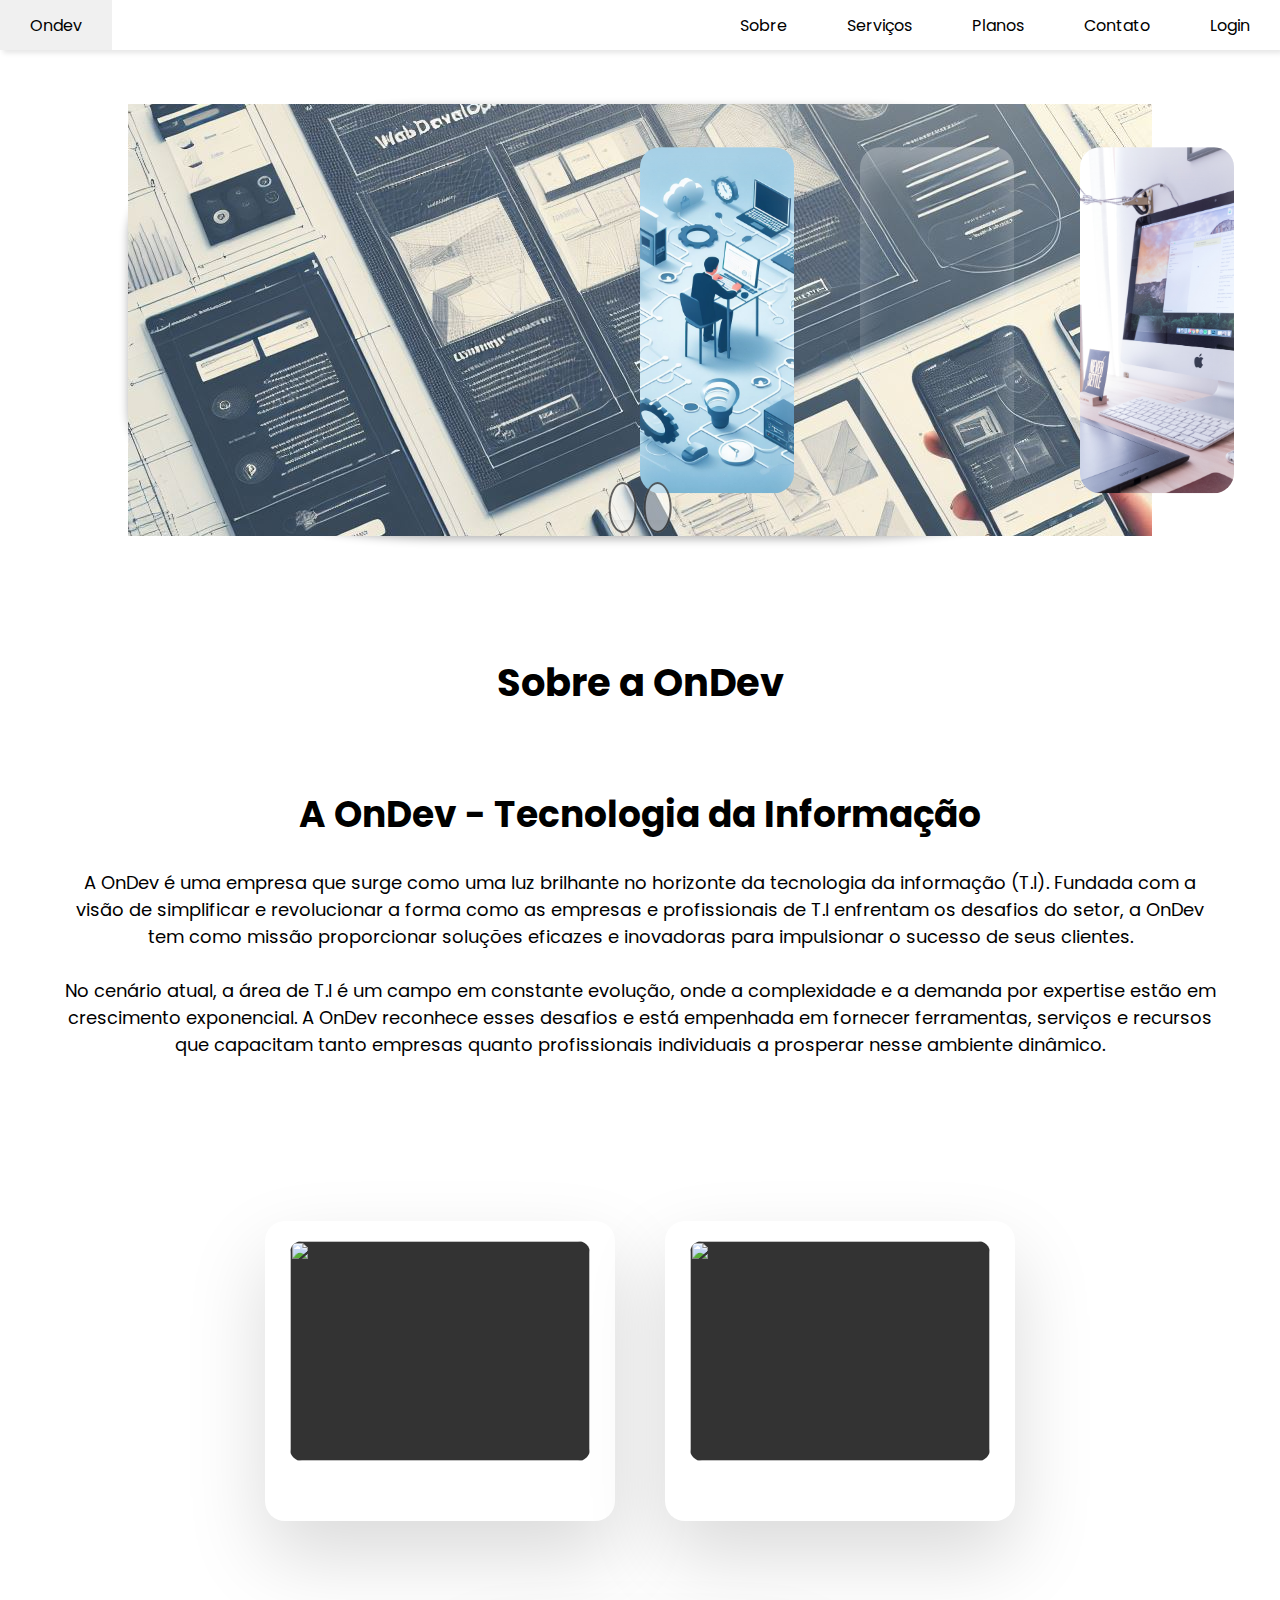
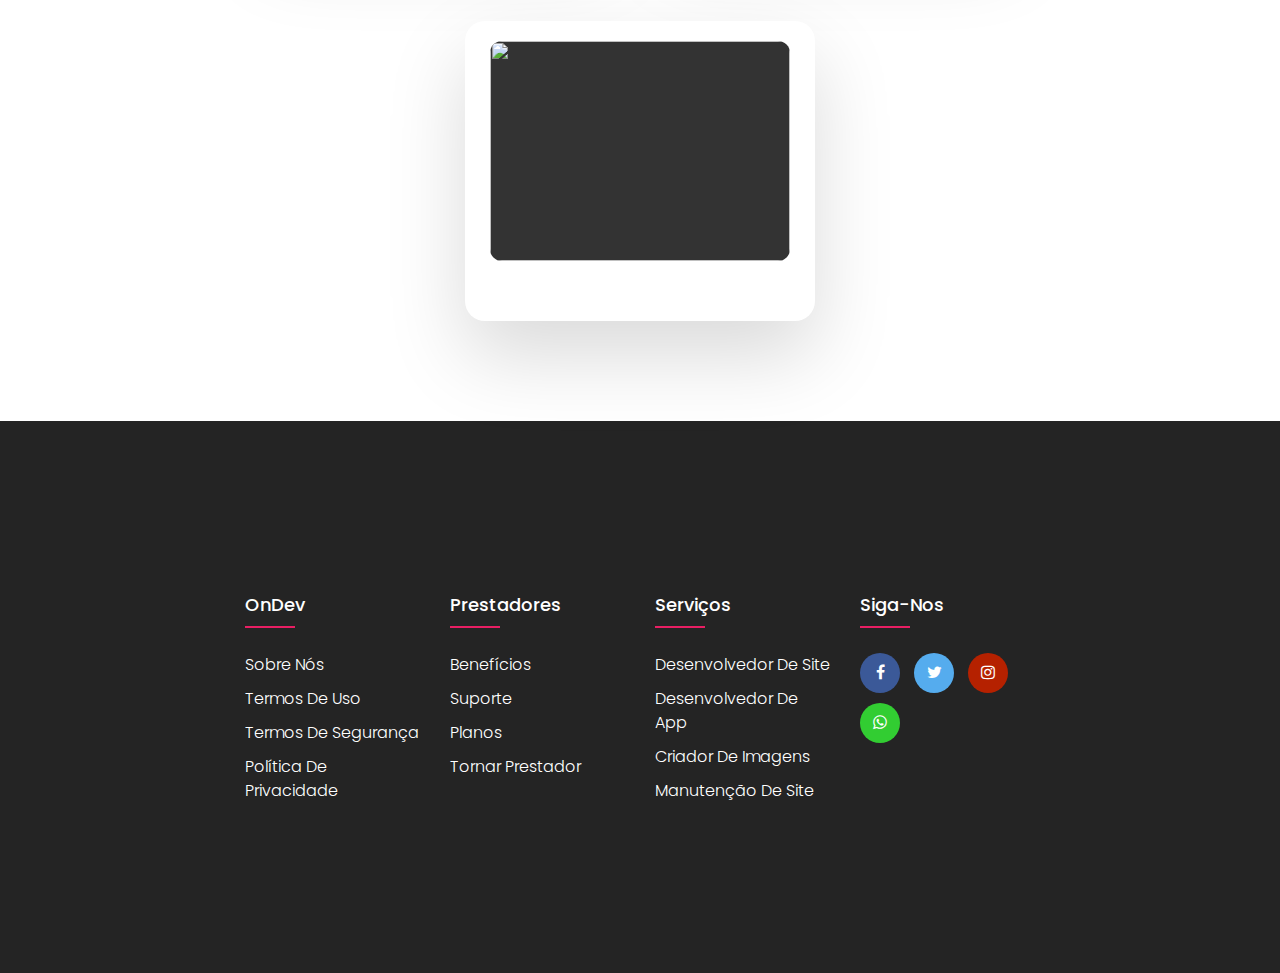
==== index.html @ e87c1613 "index.html" ====
<!DOCTYPE html>
<html lang="en">
<head>
    <meta charset="UTF-8">
    <meta name="viewport" content="width=device-width, initial-scale=1.0">
    <link rel="stylesheet" href="CSS/styles.css">
    <link rel="stylesheet" href="CSS/carousel.css">
    <link rel="preconnect" href="https://fonts.googleapis.com">
    <link rel="stylesheet" href="https://cdnjs.cloudflare.com/ajax/libs/font-awesome/4.7.0/css/font-awesome.min.css">
        <link rel="preconnect" href="https://fonts.gstatic.com" crossorigin>
        <link href="https://fonts.googleapis.com/css2?family=Poppins&display=swap" rel="stylesheet">
    <title>OnDev</title>
</head>
<body>
    <nav>
        <ul class="sidebar">
            <li onclick=hideSidebar()><a href="#"><svg xmlns="http://www.w3.org/2000/svg" height="26" viewBox="0 -960 960 960" width="26"><path d="m256-200-56-56 224-224-224-224 56-56 224 224 224-224 56 56-224 224 224 224-56 56-224-224-224 224Z"/></svg></a></li>
            <li><a href="#">Sobre</a></li>
            <li><a href="#">Serviços</a></li>
            <li><a href="./Card_Flip_Plans.html">Planos</a></li>
            <li><a href="#">Contato</a></li>
            <li><a href="./enterlogin.html">Login</a></li>
        </ul>
        <ul>
            <li><a href="index.html">Ondev</a></li>
            <li class="hideOnMobile"><a href="#">Sobre</a></li>
            <li class="hideOnMobile"><a href="#">Serviços</a></li>
            <li class="hideOnMobile"><a href="./Card_Flip_Plans.html">Planos</a></li>
            <li class="hideOnMobile"><a href="#">Contato</a></li>
            <li class="hideOnMobile"><a href="./enterlogin.html">Login</a></li>
            <li class="menu-button" onclick="showSidebar()"><a href="#"><svg xmlns="http://www.w3.org/2000/svg" height="26" viewBox="0 -960 960 960" width="26"><path d="M120-240v-80h720v80H120Zm0-200v-80h720v80H120Zm0-200v-80h720v80H120Z"/></svg></a></li>
        </ul>
    </nav>

    <!--Carousel-->
    <div class="body-carousel">
    <main>
      <ul class='slider'>
        <li class='item' style="background-image: url('IMG/_82bc8403-4571-48be-ab94-88c7a0e96249.jpeg')">
          <div class='content'>
            <h2 class='title'>"Desenvolvimento Web"</h2>
            <p class='description'> Lorem ipsum, dolor sit amet consectetur
            adipisicing elit. Tempore fuga voluptatum, iure corporis inventore
            praesentium nisi. Id laboriosam ipsam enim.  </p>
            <button>Read More</button>
          </div>
        </li>
        <li class='item' style="background-image: url('IMG/_fa595d64-b8f2-470d-a29d-4b956227a6c7.jpeg')">
          <div class='content'>
            <h2 class='title'>"Desenvolvimento Mobile"</h2>
            <p class='description'> Lorem ipsum, dolor sit amet consectetur
            adipisicing elit. Tempore fuga voluptatum, iure corporis inventore
            praesentium nisi. Id laboriosam ipsam enim.  </p>
            <button>Read More</button>
          </div>
        </li>
        <li class='item' style="background-image: url('IMG/_5550c783-5b77-41b2-bdf8-544ae2f0e668.jpeg')">
          <div class='content'>
            <h2 class='title'>"Gestão de Redes"</h2>
            <p class='description'> Lorem ipsum, dolor sit amet consectetur
            adipisicing elit. Tempore fuga voluptatum, iure corporis inventore
            praesentium nisi. Id laboriosam ipsam enim.  </p>
            <button>Read More</button>
          </div>
        </li>
        <li class='item' style="background-image: url('IMG/alexandre-debieve-FO7JIlwjOtU-unsplash.jpg')">
          <div class='content'>
            <h2 class='title'>"Aplicações Web"</h2>
            <p class='description'>
              Lorem ipsum, dolor sit amet consectetur adipisicing elit. Tempore fuga voluptatum, iure corporis inventore praesentium nisi. Id laboriosam ipsam enim.
            </p>
            <button>Read More</button>
          </div>
        </li>
        <li class='item' style="background-image: url('IMG/domenico-loia-EhTcC9sYXsw-unsplash.jpg')">
          <div class='content'>
            <h2 class='title'>"Design Gráfico"</h2>
            <p class='description'>
              Lorem ipsum, dolor sit amet consectetur adipisicing elit. Tempore fuga voluptatum, iure corporis inventore praesentium nisi. Id laboriosam ipsam enim.
            </p>
            <button>Read More</button>
          </div>
        </li>
        <li class='item' style="background-image: url('IMG/_fa595d64-b8f2-470d-a29d-4b956227a6c7.jpeg')">
          <div class='content'>
            <h2 class='title'>"Desenvolvimento Web Security"</h2>
            <p class='description'> Lorem ipsum, dolor sit amet consectetur
            adipisicing elit. Tempore fuga voluptatum, iure corporis inventore
            praesentium nisi. Id laboriosam ipsam enim.  </p>
            <button>Read More</button>
          </div>
        </li>
      </ul>
      <nav class='nav'>
        <ion-icon class='btn prev' name="arrow-back-outline"></ion-icon>
        <ion-icon class='btn next' name="arrow-forward-outline"></ion-icon>
      </nav>
    </main>
  </div>
  <!--Carousel-->


        <!--OnDev-->
        <div class="Container-OnDev">
<div class="Sobre-OnDev">
  <h1>Sobre a OnDev</h1>
</div>

    <div class="container-OnDev">
        <h1>A OnDev - Tecnologia da Informação</h1>
        <br>
        <p>A OnDev é uma empresa que surge como uma luz brilhante no horizonte da tecnologia da informação (T.I). Fundada com a visão de simplificar e revolucionar a forma como as empresas e profissionais de T.I enfrentam os desafios do setor, a OnDev tem como missão proporcionar soluções eficazes e inovadoras para impulsionar o sucesso de seus clientes.</p>
        <br>
        <p>No cenário atual, a área de T.I é um campo em constante evolução, onde a complexidade e a demanda por expertise estão em crescimento exponencial. A OnDev reconhece esses desafios e está empenhada em fornecer ferramentas, serviços e recursos que capacitam tanto empresas quanto profissionais individuais a prosperar nesse ambiente dinâmico.</p>
    </div>
  </div>
    <!--Colaboradores-->



    <!--Colaboradores-->

    <!--Cards-->
    <div class="container">
      <div class="card" style="--clr: #009688">
          <div class="img-box">
              <img src="https://i.postimg.cc/t4w95jsf/img-01.png">
          </div>
          <div class="content">
              <h2>Leafs</h2>
              <p>
                  Lorem ipsum, dolor sit amet consectetur adipisicing elit.
                  Architecto, hic? Magnam eum error saepe doloribus corrupti
                  repellat quisquam alias doloremque!
              </p>
              <a href="">Read More</a>
          </div>
      </div>
      <div class="card" style="--clr: #FF3E7F">
          <div class="img-box">
              <img src="https://i.postimg.cc/pdjRc68d/img-02.png">
          </div>
          <div class="content">
              <h2>Fruits</h2>
              <p>
                  Lorem ipsum, dolor sit amet consectetur adipisicing elit.
                  Architecto, hic? Magnam eum error saepe doloribus corrupti
                  repellat quisquam alias doloremque!
              </p>
              <a href="">Read More</a>
          </div>
      </div>
      <div class="card" style="--clr: #03A9F4">
          <div class="img-box">
              <img src="https://i.postimg.cc/26fms7F7/img-03.png">
          </div>
          <div class="content">
              <h2>Flowers</h2>
              <p>
                  Lorem ipsum, dolor sit amet consectetur adipisicing elit.
                  Architecto, hic? Magnam eum error saepe doloribus corrupti
                  repellat quisquam alias doloremque!
              </p>
              <a href="">Read More</a>
          </div>
      </div>
  </div>
<!--Cards-->






























        
    <!--RODAPÉ DA PÁGINA-->
    <footer class="footer">
      <div class="container">
        <div class="row">
          <div class="footer-col">
            <h4>OnDev</h4>
            <ul>
              <li><a href="#">Sobre nós</a></li>
              <li><a href="#">Termos de Uso</a></li>
              <li><a href="#">Termos de segurança</a></li>
              <li><a href="#">Política de Privacidade</a></li>
            </ul>
          </div>
          <div class="footer-col">
            <h4>Prestadores</h4>
            <ul>
              <li><a href="#">Benefícios</a></li>
              <li><a href="#">Suporte</a></li>
              <li><a href="#">Planos</a></li>
              <li><a href="#">Tornar prestador</a></li>
            </ul>
          </div>
          <div class="footer-col">
            <h4>Serviços</h4>
            <ul>
              <li><a href="#">Desenvolvedor de Site</a></li>
              <li><a href="#">Desenvolvedor de App</a></li>
              <li><a href="#">Criador de Imagens</a></li>
              <li><a href="#">Manutenção de Site</a></li>
            </ul>
          </div>
          <div class="footer-col">
            <h4>Siga-nos</h4>
            <div class="social-links">
              <a href="#" class="fa fa-facebook"></a>
              <a href="#" class="fa fa-twitter"></a>
              <a href="#" class="fa fa-instagram"></a>
              <a href="#" class="fa fa-whatsapp"></a>
            </div>
          </div>
        </div>
      </div>
    </footer>
    <script src="JS/script.js"></script>
    <script src="JS/carousel.js"></script>
    <script type="module" src="https://unpkg.com/ionicons@7.1.0/dist/ionicons/ionicons.esm.js"></script>
    <script nomodule src="https://unpkg.com/ionicons@7.1.0/dist/ionicons/ionicons.js"></script>
    <script src='//cdnjs.cloudflare.com/ajax/libs/jquery/2.1.3/jquery.min.js'></script>
    <script src='https://cdnjs.cloudflare.com/ajax/libs/jquery/2.1.1/jquery.min.js'></script>
    <script src='https://unpkg.com/ionicons@5.5.2/dist/ionicons/ionicons.esm.js'></script>
    <script src='https://unpkg.com/ionicons@5.5.2/dist/ionicons/ionicons.js'></script>
</body>

</html>
---- CSS/styles.css ----
@import url("https://fonts.googleapis.com/css?family=Montserrat:400,800");

*{
    margin: 0;
    padding: 0;
    box-sizing: border-box;
}
body{
    font-family:'Times New Roman', Times, serif;
    align-items: center;
    background-color: fixed;
    background-size: cover;
    background-repeat: no-repeat;
    background-position: center;
    font-family: "Montserrat";
}
nav{
    background-color: white;
    box-shadow: 3px 3px 5px rgba(0, 0, 0, 0.1);
}
nav ul{
    width: 100%;
    list-style: none;
    display: flex;
    justify-content: flex-end;
    align-items: center;
}
nav li{
    height: 50px;
}
nav a{
    height: 100%;
    padding: 14px 30px;
    text-decoration: wavy;
    display: flex;
    color: black;
}
nav a:hover{
    background-color: #f0f0f0;
}
nav li:first-child{
    margin-right: auto;
} 
.sidebar{
    position: fixed;
    top: 0;
    right: 0;
    height: 100vh;
    width: 250px;
    z-index: 999;
    background-color: rgb(255, 255, 255, 0.2);
    backdrop-filter: blur(10px);
    box-shadow: -10px 0 10px rgba(0, 0, 0, 0.1);
    display: none;
    flex-direction: column;
    align-items: flex-start;
    justify-content: flex-start;
}
.sidebar li{
    width: 100%;
}
.sidebar a{
    width: 100%;
}
.menu-button{
    display: none;
}
@media(max-width:800px){
    .hideOnMobile{
        display: none;
    }
    .menu-button{
        display: block;
    }
}
@media(max-width: 400px){
    .sidebar{
        width: 100%;
    }
}

/* Fading animation */
.fade {
  animation-name: fade;
  animation-duration: 0.0002s;
}

@keyframes fade {
  from {opacity: .4} 
  to {opacity: 1}
}


/*Carousel*/
.body-carousel {
  height: 60vh;
  display: grid;
  place-items: center;
}

main {
  position: relative;
  width: 80%;
  height: 80%;
  border-radius: 30%;
  box-shadow: 0 3px 10px rgba(0,0,0,0.3);
}

.item {
  width: 15%;
  height: 80%;
  list-style-type: none;
  position: absolute;
  top: 50%;
  transform: translateY(-50%);
  z-index: 5;
  background-position: center;
  background-size: cover;
  border-radius: 20px;
  box-shadow: 0 20px 30px rgba(255,255,255,0.3) inset;
  transition: transform 0.1s, left 0.75s, top 0.75s, width 0.75s, height 0.75s;

  &:nth-child(1), &:nth-child(2) {
    left: 0;
    top: 0;
    width: 100%;
    height: 100%;
    transform: none;
    border-radius: 0;
    box-shadow: none;
    opacity: 1;
  }

  &:nth-child(3) { left: 50%; }
  &:nth-child(4) { left: calc(50% + 220px); }
  &:nth-child(5) { left: calc(50% + 440px); }
  &:nth-child(6) { left: calc(50% + 660px); opacity: 0; }
}

.content {
  width: min(30vw,400px);
  position: absolute;
  top: 50%;
  left: 3rem;
  transform: translateY(-50%);
  font: 400 0.85rem helvetica,sans-serif;
  color: rgb(255, 255, 255);
  text-decoration: wavy;
  text-shadow: 0 5px 8px rgba(0,0,0,0.5);
  opacity: 0;
  display: none;

  & .title {
    font-family: 'arial-black';
    text-transform: uppercase;
  }

  & .description {
    line-height: 1.7;
    margin: 1rem 0 1.5rem;
    font-size: 0.8rem;
  }

  & button {
    width: fit-content;
    background-color: rgba(0,0,0,0.1);
    color: white;
    border: 2px solid white;
    border-radius: 0.25rem;
    padding: 0.75rem;
    cursor: pointer;
  }
}

.item:nth-of-type(2) .content {
  display: block;
  animation: show 0.75s ease-in-out 0.3s forwards;
}

@keyframes show {
  0% {
    filter: blur(5px);
    transform: translateY(calc(-50% + 75px));
  }
  100% {
    opacity: 1;
    filter: blur(0);
  }
}

.nav {
  position: absolute;
  bottom: 1rem;
  left: 50%;
  transform: translateX(-50%);
  z-index: 5;
  user-select: none;
  background:scroll;
  background-image: none;

  & .btn {
    background-color: rgba(255, 255, 255, 0.5);
    color: rgba(0,0,0,0.7);
    border: 2px solid rgba(0,0,0,0.6);
    margin: 0 0.20rem;
    padding: 0.75rem;
    border-radius: 50%;
    cursor: pointer;

    &:hover {
      background-color: rgba(255, 255, 255, 0.3);
    }
  }
}


@media (width > 650px) and (width < 900px) {
  .content {
    & .title        { font-size: 1rem; }
    & .description  { font-size: 0.7rem; }
    & button        { font-size: 0.7rem; }
  }
  .item {
    width: 160px;
    height: 270px;

    &:nth-child(3) { left: 50%; }
    &:nth-child(4) { left: calc(50% + 170px); }
    &:nth-child(5) { left: calc(50% + 340px); }
    &:nth-child(6) { left: calc(50% + 510px); opacity: 0; }
  }
}

@media (width < 650px) {
  .content {
    & .title        { font-size: 0.9rem; }
    & .description  { font-size: 0.65rem; }
    & button        { font-size: 0.7rem; }
  }
  .item {
    width: 130px;
    height: 220px;

    &:nth-child(3) { left: 50%; }
    &:nth-child(4) { left: calc(50% + 140px); }
    &:nth-child(5) { left: calc(50% + 280px); }
    &:nth-child(6) { left: calc(50% + 420px); opacity: 0; }
  }
}

/*Container OnDev About*/

.Sobre-OnDev{
  padding: auto;
  margin: auto;
  text-align: center;
}
.container-OnDev{
  padding: 1%;
  margin: 2%;
  align-items: center;
  text-align: center;
  background: #3B5998;
}















/*Container OnDev About*/


/*Cards*/
@import url('https://fonts.googleapis.com/css2?family=Poppins:wght@200;300;400;500;600;700;800;900&display=swap');

* {
    margin: 0;
    padding: 0;
    box-sizing: border-box;
    font-family: 'Poppins', sans-serif;
}

.container{
    position: relative;
    display: flex;
    justify-content: center;
    align-items: center;
    flex-wrap: wrap;
    gap: 100px 50px;
    padding: 100px 50px;
}

.container .card {
    position: relative;
    display: flex;
    justify-content: center;
    align-items: flex-start;
    width: 350px;
    max-width: 100%;
    height: 300px;
    background: white;
    border-radius: 20px;
    transition: 0.5s;
    box-shadow: 0 35px 80px rgba(0, 0, 0, 0.15);
}

.container .card:hover {
    height: 400px;
    cursor: pointer;
}

.container .card .img-box {
    position: absolute;
    top: 20px;
    width: 300px;
    height: 220px;
    background: #333;
    border-radius: 12px;
    overflow: hidden;
    transition: 0.5s;
}

.container .card:hover .img-box {
    top: -100px;
    scale: 0.75;
    box-shadow: 0 15px 45px rgba(0, 0, 0, 0.2);
}

.container .card .img-box img {
    position: absolute;
    top: 0;
    left: 0;
    width: 100%;
    height: 100%;
    object-fit: cover;
}

.container .card .content {
    position: absolute;
    top: 252px;
    width: 100%;
    height: 35px;
    padding: 0 30px;
    text-align: center;
    overflow: hidden;
    transition: 0.5s;
}

.container .card:hover .content {
    top: 130px;
    height: 250px;
}

.container .card .content h2 {
    font-size: 1.5rem;
    font-weight: 700;
    color: var(--clr);
}

.container .card .content p {
    color: #333;
}

.container .card .content a {
    position: relative;
    top: 15px;
    display: inline-block;
    padding: 12px 25px;
    text-decoration: none;
    background: var(--clr);
    color: white;
    font-weight: 500;
}

.container .card .content a:hover {
    opacity: 0.8;
}

@media (max-width: 480px) {
    .container .card {
        width: 230px;
        border-radius: 15px;
    }

    .container .card .img-box {
        width: 185px;
        border-radius: 10px;
    }

    .container .card .content p {
        font-size: 0.8rem;
    }

    .container .card .content a {
        font-size: 0.9rem;
    }
}

























/* On smaller screens, decrease text size */
@media only screen and (max-width: 300px) {
  .text {font-size: 11px}
}
/* Style Footer */
@import url("https://fonts.googleapis.com/css?family=Montserrat:400,800");
@import url("https://fonts.googleapis.com/css2?family=Poppins:wght@300;400;500;600;700&display=swap");

/*Sobre-OnDev*/
.Sobre-OnDev{
  margin: 5%;
  padding: auto;
  text-align: center;
  align-items: center;
  font-size: larger;
  font-family: system-ui, -apple-system, BlinkMacSystemFont, 'Segoe UI', Roboto, Oxygen, Ubuntu, Cantarell, 'Open Sans', 'Helvetica Neue', sans-serif;
}
/*Container-OnDev*/
.container-OnDev{
  padding: auto;
  height: auto;
  margin: 50px;
  background: local;
  border: #24262b;
  border-radius: 2%;
  font-size: large;
  stroke: #212121;
  font-family: system-ui, -apple-system, BlinkMacSystemFont, 'Segoe UI', Roboto, Oxygen, Ubuntu, Cantarell, 'Open Sans', 'Helvetica Neue', sans-serif;
}

/* Style Footer */
@import url("https://fonts.googleapis.com/css?family=Montserrat:400,800");
/*@import url("https://fonts.googleapis.com/css2?family=Poppins:wght@300;400;500;600;700&display=swap");*/
body {
  line-height: 1.5;
  font-family: "Poppins", sans-serif;
}


.fa {
  display: inline-block;
  padding: auto;
  height: 40px;
  width: 40px;
  margin: 0 10px 10px 0;
  text-align: center;
  line-height: 40px;
  border-radius: 50%;
  transition: all 0.5s ease;
}
.fa:hover {
  opacity: 0.7;
}
.fa-facebook {
  background: #3B5998;
  color: white;
  padding-top: 6%;
  text-decoration: none;
}

.fa-twitter {
  background: #55ACEE;
  color: white;
  padding-top: 6%;
  text-decoration: none;
}

.fa-instagram{
  background: rgb(181, 33, 0);
  color: white;
  padding-top: 6%;
  text-decoration: none;
}

.fa-whatsapp{
  background: #32cd32;
  color: white;
  padding-top: 6%;
  text-decoration: none;
}

.container {
  max-width: 1180px;
  margin: auto;
}
.row {
  display: flex;
  flex-wrap: wrap;
}
ul {
  list-style: none;
}
.footer {
  background-color: #242424;
  padding: 70px 0;
}
.footer-col {
  width: 25%;
  padding: 0 15px;
}
.footer-col h4 {
  font-size: 18px;
  color: #ffffff;
  text-transform: capitalize;
  margin-bottom: 35px;
  font-weight: 500;
  position: relative;
}
.footer-col h4::before {
  content: "";
  position:absolute;
  left: 0;
  bottom: -10px;
  background-color: #e91e63;
  height: 2px;
  box-sizing: border-box;
  width: 50px;
}
.footer-col ul li:not(:last-child) {
  margin-bottom: 10px;
}
.footer-col ul li a {
  font-size: 16px;
  text-transform: capitalize;
  color: #ffffff;
  text-decoration: none;
  font-weight: 300;
  color: #ffffff;
  display: block;
  transition: all 0.3s ease;
}
.footer-col ul li a:hover {
  color: #a1c2ff;
  padding-left: 8px;
}

.footer-col .social-links a:hover {
  color: #24262b;
  background-color: #ffffff;
}

/* Responsive*/
@media (max-width: 767px) {
  .footer-col {
    width: 50%;
    margin-bottom: 30px;
  }
}
@media (max-width: 574px) {
  .footer-col {
    width: 100%;
  }
}
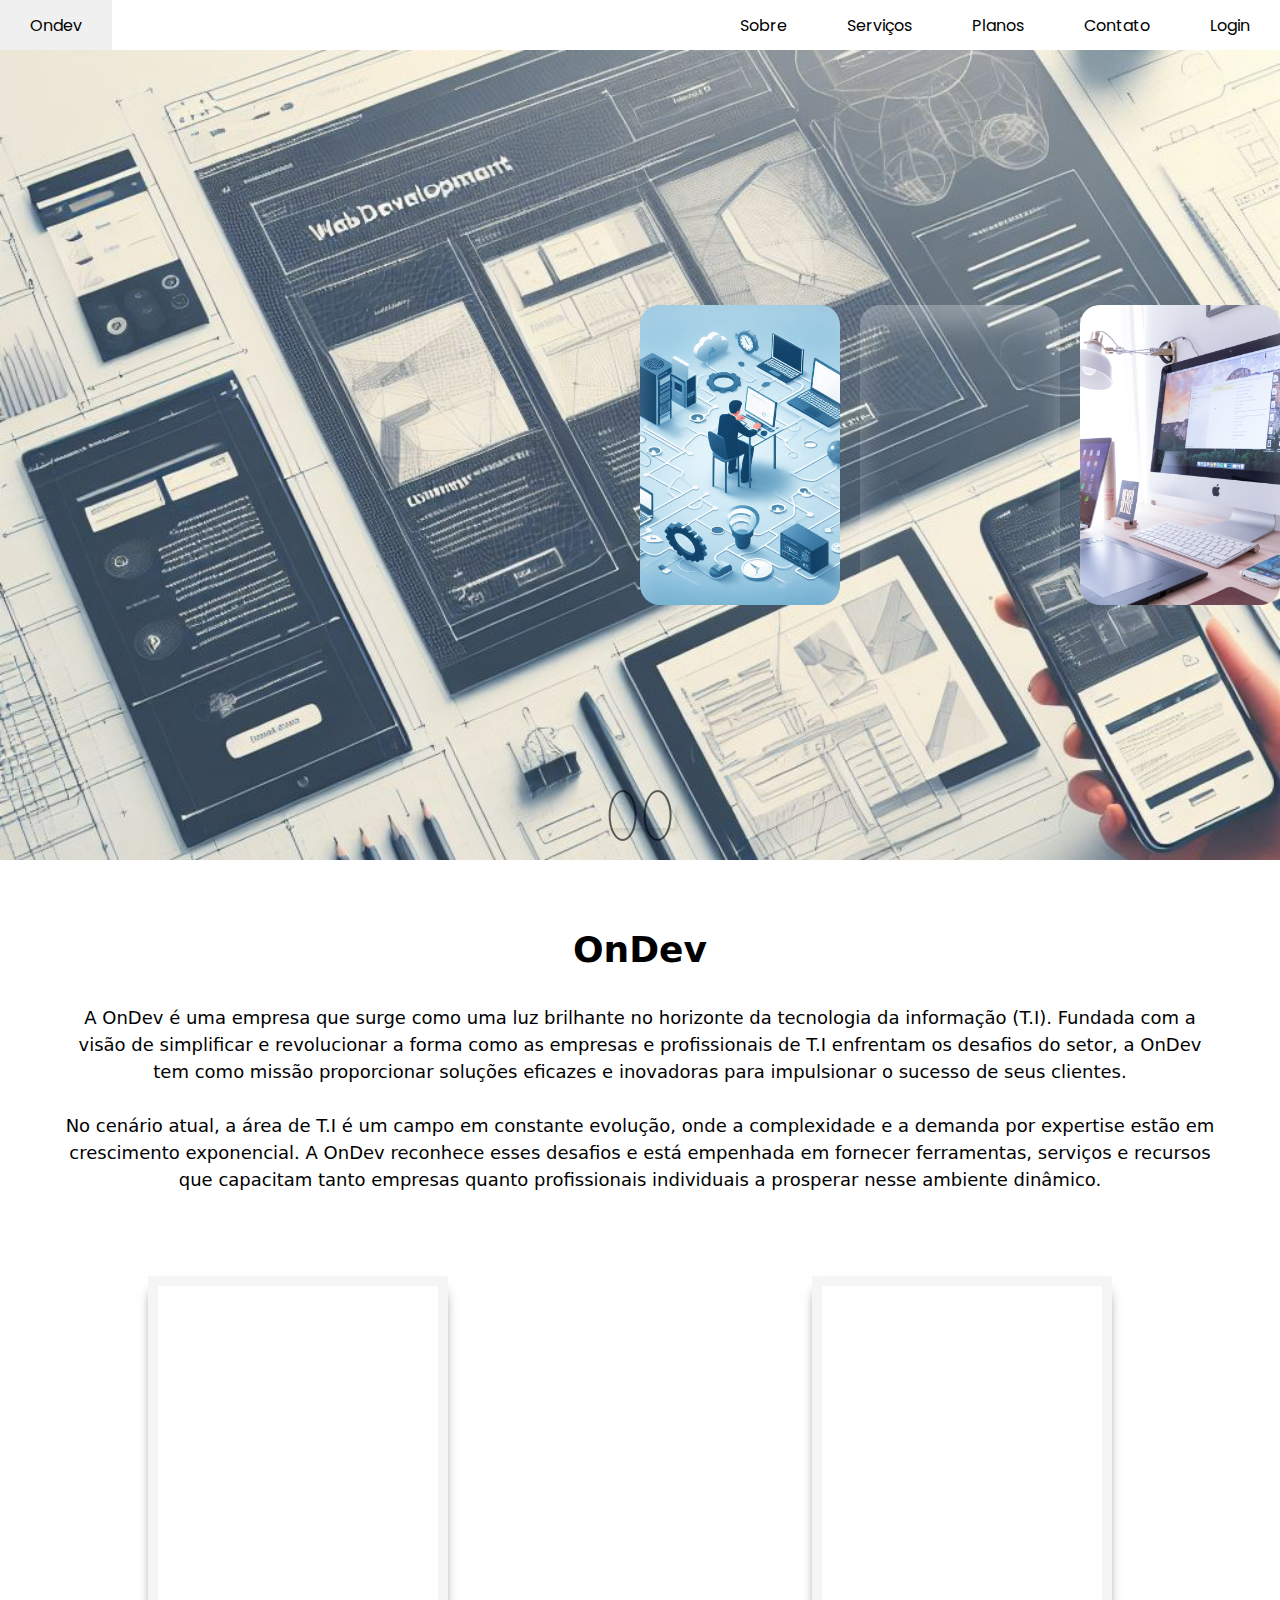
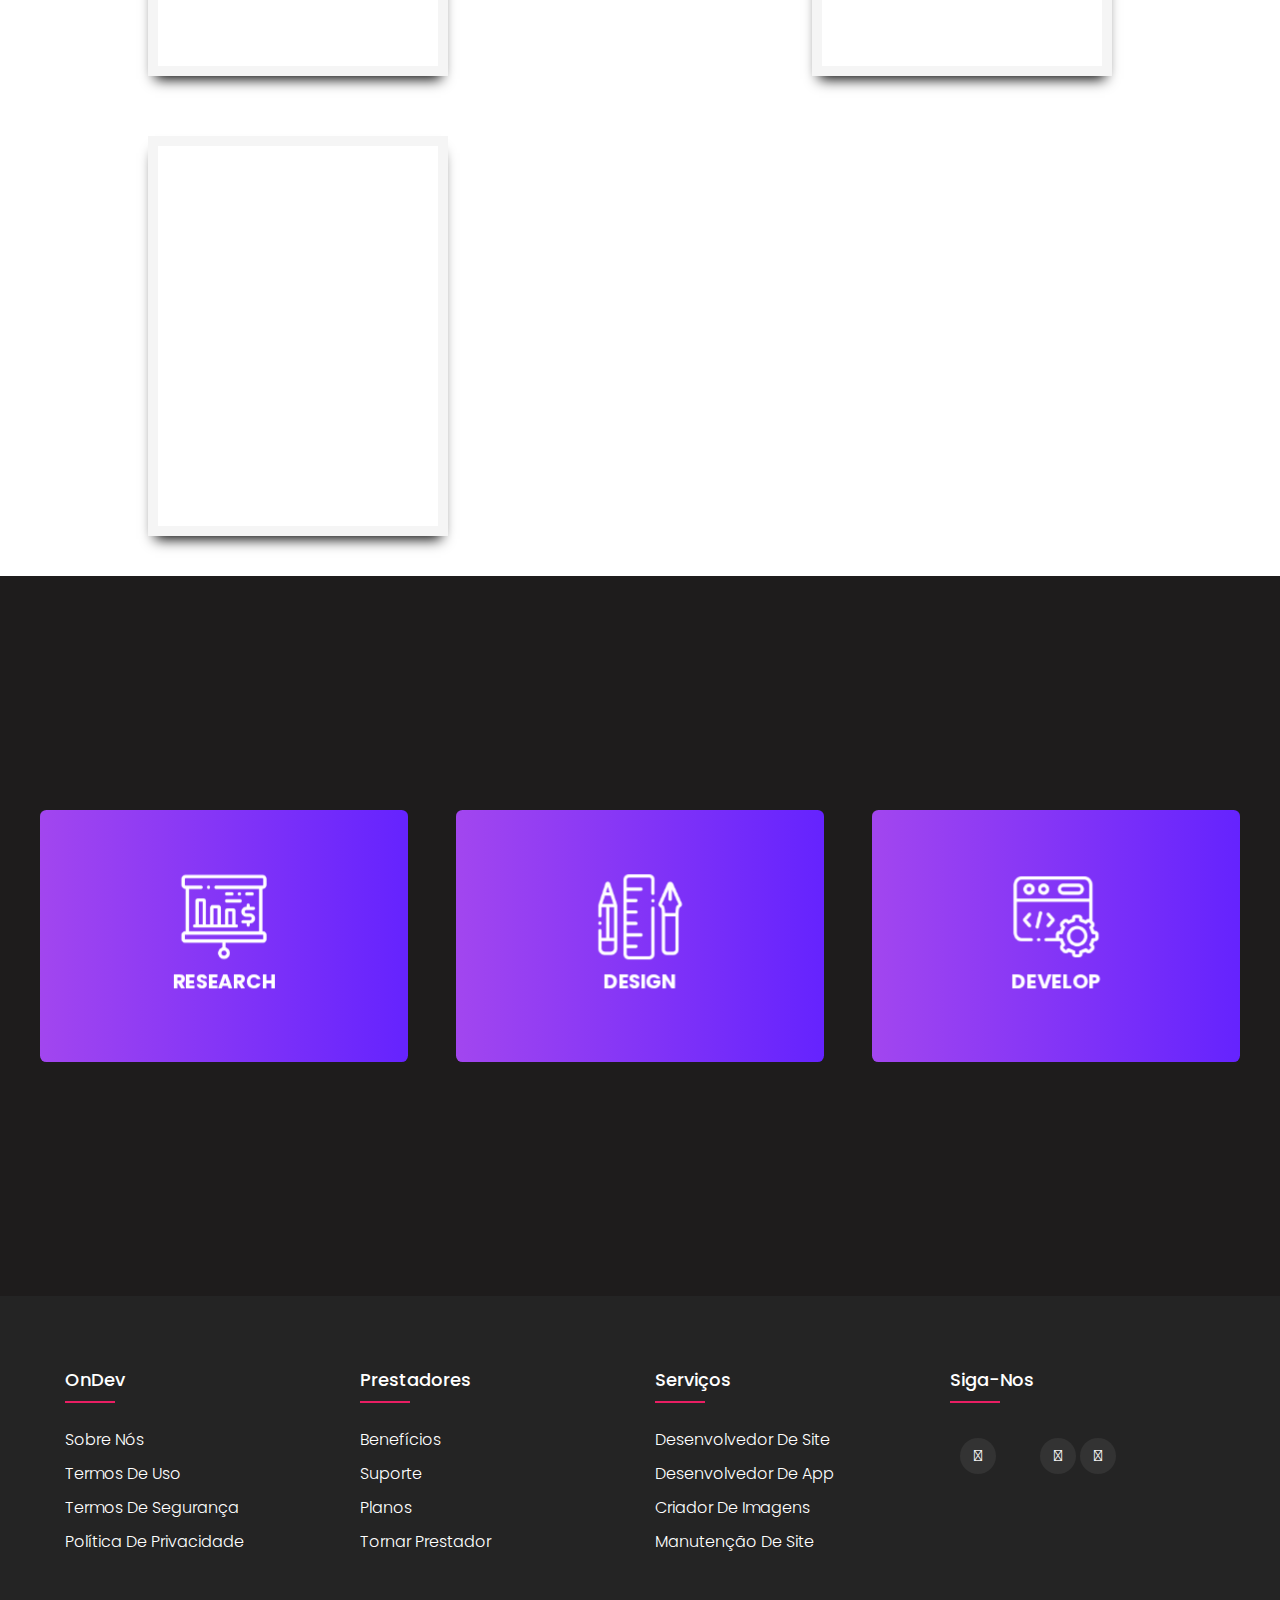
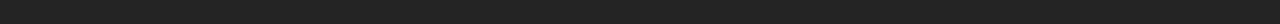
==== commit b2bee37d: "Merge branch 'main' of https://github.com/Vinishireis/OnDev" ====
--- a/index.html
+++ b/index.html
@@ -7,6 +7,10 @@
     <link rel="stylesheet" href="CSS/carousel.css">
     <link rel="preconnect" href="https://fonts.googleapis.com">
     <link rel="stylesheet" href="https://cdnjs.cloudflare.com/ajax/libs/font-awesome/4.7.0/css/font-awesome.min.css">
+    <link
+      href="https://fonts.googleapis.com/css2?family=Poppins:wght@400;600&display=swap"
+      rel="stylesheet"
+    />
         <link rel="preconnect" href="https://fonts.gstatic.com" crossorigin>
         <link href="https://fonts.googleapis.com/css2?family=Poppins&display=swap" rel="stylesheet">
     <title>OnDev</title>
@@ -39,35 +43,28 @@
         <li class='item' style="background-image: url('IMG/_82bc8403-4571-48be-ab94-88c7a0e96249.jpeg')">
           <div class='content'>
             <h2 class='title'>"Desenvolvimento Web"</h2>
-            <p class='description'> Lorem ipsum, dolor sit amet consectetur
-            adipisicing elit. Tempore fuga voluptatum, iure corporis inventore
-            praesentium nisi. Id laboriosam ipsam enim.  </p>
+            <p class='description'> Desenvolvimento web refere-se à criação de sites e aplicativos web, envolvendo várias etapas, desde o design até a implementação e manutenção. </p>
             <button>Read More</button>
           </div>
         </li>
         <li class='item' style="background-image: url('IMG/_fa595d64-b8f2-470d-a29d-4b956227a6c7.jpeg')">
           <div class='content'>
             <h2 class='title'>"Desenvolvimento Mobile"</h2>
-            <p class='description'> Lorem ipsum, dolor sit amet consectetur
-            adipisicing elit. Tempore fuga voluptatum, iure corporis inventore
-            praesentium nisi. Id laboriosam ipsam enim.  </p>
+            <p class='description'> Desenvolvimento móvel refere-se à criação de aplicativos ou soluções específicas para dispositivos móveis, como smartphones e tablets. </p>
             <button>Read More</button>
           </div>
         </li>
         <li class='item' style="background-image: url('IMG/_5550c783-5b77-41b2-bdf8-544ae2f0e668.jpeg')">
           <div class='content'>
             <h2 class='title'>"Gestão de Redes"</h2>
-            <p class='description'> Lorem ipsum, dolor sit amet consectetur
-            adipisicing elit. Tempore fuga voluptatum, iure corporis inventore
-            praesentium nisi. Id laboriosam ipsam enim.  </p>
+            <p class='description'> A gestão de redes web refere-se ao processo de administrar e otimizar a infraestrutura de uma aplicação ou site na internet.  </p>
             <button>Read More</button>
           </div>
         </li>
         <li class='item' style="background-image: url('IMG/alexandre-debieve-FO7JIlwjOtU-unsplash.jpg')">
           <div class='content'>
             <h2 class='title'>"Aplicações Web"</h2>
-            <p class='description'>
-              Lorem ipsum, dolor sit amet consectetur adipisicing elit. Tempore fuga voluptatum, iure corporis inventore praesentium nisi. Id laboriosam ipsam enim.
+            <p class='description'> As aplicações web são programas ou softwares que são acessados e executados por meio de um navegador da web, dispensando a necessidade de instalação local.
             </p>
             <button>Read More</button>
           </div>
@@ -76,7 +73,7 @@
           <div class='content'>
             <h2 class='title'>"Design Gráfico"</h2>
             <p class='description'>
-              Lorem ipsum, dolor sit amet consectetur adipisicing elit. Tempore fuga voluptatum, iure corporis inventore praesentium nisi. Id laboriosam ipsam enim.
+              O design gráfico é uma disciplina que combina arte e comunicação visual para criar elementos visuais atraentes e eficazes.
             </p>
             <button>Read More</button>
           </div>
@@ -84,9 +81,8 @@
         <li class='item' style="background-image: url('IMG/_fa595d64-b8f2-470d-a29d-4b956227a6c7.jpeg')">
           <div class='content'>
             <h2 class='title'>"Desenvolvimento Web Security"</h2>
-            <p class='description'> Lorem ipsum, dolor sit amet consectetur
-            adipisicing elit. Tempore fuga voluptatum, iure corporis inventore
-            praesentium nisi. Id laboriosam ipsam enim.  </p>
+            <p class='description'> 
+              A segurança no desenvolvimento web é uma parte crítica do processo de criação de aplicações online.  </p>
             <button>Read More</button>
           </div>
         </li>
@@ -101,70 +97,152 @@
 
 
         <!--OnDev-->
-        <div class="Container-OnDev">
-<div class="Sobre-OnDev">
-  <h1>Sobre a OnDev</h1>
-</div>
-
+        
     <div class="container-OnDev">
-        <h1>A OnDev - Tecnologia da Informação</h1>
+        <h1> OnDev</h1>
         <br>
         <p>A OnDev é uma empresa que surge como uma luz brilhante no horizonte da tecnologia da informação (T.I). Fundada com a visão de simplificar e revolucionar a forma como as empresas e profissionais de T.I enfrentam os desafios do setor, a OnDev tem como missão proporcionar soluções eficazes e inovadoras para impulsionar o sucesso de seus clientes.</p>
         <br>
         <p>No cenário atual, a área de T.I é um campo em constante evolução, onde a complexidade e a demanda por expertise estão em crescimento exponencial. A OnDev reconhece esses desafios e está empenhada em fornecer ferramentas, serviços e recursos que capacitam tanto empresas quanto profissionais individuais a prosperar nesse ambiente dinâmico.</p>
     </div>
+   
+    <!--Colaboradores-->
+  <div class="colaboradores">
+    <div class="box">
+      <div class="ficha">
+        <div class="frente">
+          <img src="https://assets.biztimes.com/uploads/2019/06/Madison-Goldbeck-2018.11.30-WEB-300x400.jpg" alt="" />
+        </div>
+        <div class="tras">
+          <div class="detalhes">
+            <div class="texto">
+              " Lorem ipsum dolor sit amet, consectetur adipisicing elit. Natus
+              quisquam iure in! Corporis expedita consequatur tenetur rem
+              ratione saepe, perferendis ipsam alias quam. Libero illum maxime,
+              unde itaque ratione "
+            </div>
+            <h2>Madison Goldbeck</h2>
+            <span>Senior Developer</span>
+
+            <div class="social-icon">
+              <a href="#"><i class="fab fa-facebook"></i></a>
+              <a href="#"><i class="fab fa-linkedin-in"></i></a>
+              <a href="#"><i class="fab fa-instagram"></i></a>
+              <a href="#"><i class="fab fa-pinterest"></i></a>
+            </div>
+          </div>
+        </div>
+      </div>
+
+      <div class="ficha">
+        <div class="frente">
+          <img src="http://masterbeautyphotography.com/wp-content/uploads/2016/11/Low-Key-Portrait_web-300x400.jpg"
+            alt="" />
+        </div>
+        <div class="tras">
+          <div class="detalhes">
+            <div class="texto">
+              " Lorem ipsum dolor sit amet, consectetur adipisicing elit. Natus
+              quisquam iure in! Corporis expedita consequatur tenetur rem
+              ratione saepe, perferendis ipsam alias quam. Libero illum maxime,
+              unde itaque ratione "
+            </div>
+            <h2>Capella Fiona</h2>
+            <span>Senior Designer</span>
+
+            <div class="social-icon">
+              <a href="#"><i class="fab fa-facebook"></i></a>
+              <a href="#"><i class="fab fa-linkedin-in"></i></a>
+              <a href="#"><i class="fab fa-instagram"></i></a>
+              <a href="#"><i class="fab fa-pinterest"></i></a>
+            </div>
+          </div>
+        </div>
+      </div>
+
+      <div class="ficha">
+        <div class="frente">
+          <img src="https://www.tavistockwood.com/wp-content/uploads/2019/03/Frecheville-James-Headshot-300x400.jpg"
+            alt="" />
+        </div>
+        <div class="tras">
+          <div class="detalhes">
+            <div class="texto">
+              " Lorem ipsum dolor sit amet, consectetur adipisicing elit. Natus
+              quisquam iure in! Corporis expedita consequatur tenetur rem
+              ratione saepe, perferendis ipsam alias quam. Libero illum maxime,
+              unde itaque ratione "
+            </div>
+            <h2>James Bond</h2>
+            <span>CEO</span>
+
+            <div class="social-icon">
+              <a href="#"><i class="fab fa-facebook"></i></a>
+              <a href="#"><i class="fab fa-linkedin-in"></i></a>
+              <a href="#"><i class="fab fa-instagram"></i></a>
+              <a href="#"><i class="fab fa-pinterest"></i></a>
+            </div>
+          </div>
+        </div>
+      </div>
+    </div>
   </div>
     <!--Colaboradores-->
 
-
-
-    <!--Colaboradores-->
-
     <!--Cards-->
-    <div class="container">
-      <div class="card" style="--clr: #009688">
-          <div class="img-box">
-              <img src="https://i.postimg.cc/t4w95jsf/img-01.png">
-          </div>
-          <div class="content">
-              <h2>Leafs</h2>
+    <section>
+      <div class="container">
+        <div class="card">
+          <div class="front">
+            <div class="conteudo">
+              <img src="IMG/research-img.png" />
+              <h3>RESEARCH</h3>
+            </div>
+          </div>
+          <div class="back">
+            <div class="conteudo">
               <p>
-                  Lorem ipsum, dolor sit amet consectetur adipisicing elit.
-                  Architecto, hic? Magnam eum error saepe doloribus corrupti
-                  repellat quisquam alias doloremque!
+                Descubra novos Colaboradore na sua região
               </p>
-              <a href="">Read More</a>
-          </div>
-      </div>
-      <div class="card" style="--clr: #FF3E7F">
-          <div class="img-box">
-              <img src="https://i.postimg.cc/pdjRc68d/img-02.png">
-          </div>
-          <div class="content">
-              <h2>Fruits</h2>
+            </div>
+          </div>
+        </div>
+      </div>
+      <div class="container">
+        <div class="card">
+          <div class="front">
+            <div class="conteudo">
+              <img src="IMG/design-img.png" />
+              <h3>DESIGN</h3>
+            </div>
+          </div>
+          <div class="back">
+            <div class="conteudo">
               <p>
-                  Lorem ipsum, dolor sit amet consectetur adipisicing elit.
-                  Architecto, hic? Magnam eum error saepe doloribus corrupti
-                  repellat quisquam alias doloremque!
+                Crie, inove, inspire.
               </p>
-              <a href="">Read More</a>
-          </div>
-      </div>
-      <div class="card" style="--clr: #03A9F4">
-          <div class="img-box">
-              <img src="https://i.postimg.cc/26fms7F7/img-03.png">
-          </div>
-          <div class="content">
-              <h2>Flowers</h2>
+            </div>
+          </div>
+        </div>
+      </div>
+      <div class="container">
+        <div class="card">
+          <div class="front">
+            <div class="conteudo">
+              <img src="IMG/develop-img.png" />
+              <h3>DEVELOP</h3>
+            </div>
+          </div>
+          <div class="back">
+            <div class="conteudo">
               <p>
-                  Lorem ipsum, dolor sit amet consectetur adipisicing elit.
-                  Architecto, hic? Magnam eum error saepe doloribus corrupti
-                  repellat quisquam alias doloremque!
+               Desenvolva novos desafios.
               </p>
-              <a href="">Read More</a>
-          </div>
-      </div>
-  </div>
+            </div>
+          </div>
+        </div>
+      </div>
+    </section>
 <!--Cards-->
 
 
@@ -199,7 +277,7 @@
         
     <!--RODAPÉ DA PÁGINA-->
     <footer class="footer">
-      <div class="container">
+      <div class="container-footer">
         <div class="row">
           <div class="footer-col">
             <h4>OnDev</h4>
@@ -215,7 +293,7 @@
             <ul>
               <li><a href="#">Benefícios</a></li>
               <li><a href="#">Suporte</a></li>
-              <li><a href="#">Planos</a></li>
+              <li><a href="Card_Flip_Plans.html">Planos</a></li>
               <li><a href="#">Tornar prestador</a></li>
             </ul>
           </div>
@@ -230,11 +308,11 @@
           </div>
           <div class="footer-col">
             <h4>Siga-nos</h4>
-            <div class="social-links">
-              <a href="#" class="fa fa-facebook"></a>
-              <a href="#" class="fa fa-twitter"></a>
-              <a href="#" class="fa fa-instagram"></a>
-              <a href="#" class="fa fa-whatsapp"></a>
+            <div class="social-icon">
+              <a href="#"><i class="fab fa-facebook"></i></a>
+              <a href="#"><i class="fab fa-linkedin-in"></i></a>
+              <a href="#"><i class="fab fa-instagram"></i></a>
+              <a href="#"><i class="fab fa-whatsapp"></i></a>
             </div>
           </div>
         </div>
@@ -242,6 +320,7 @@
     </footer>
     <script src="JS/script.js"></script>
     <script src="JS/carousel.js"></script>
+    <script src="https://kit.fontawesome.com/95a02bd20d.js"></script>
     <script type="module" src="https://unpkg.com/ionicons@7.1.0/dist/ionicons/ionicons.esm.js"></script>
     <script nomodule src="https://unpkg.com/ionicons@7.1.0/dist/ionicons/ionicons.js"></script>
     <script src='//cdnjs.cloudflare.com/ajax/libs/jquery/2.1.3/jquery.min.js'></script>
--- a/CSS/styles.css
+++ b/CSS/styles.css
@@ -1,8 +1,8 @@
 @import url("https://fonts.googleapis.com/css?family=Montserrat:400,800");
 
 *{
-    margin: 0;
-    padding: 0;
+    margin: 0%;
+    padding: 0%;
     box-sizing: border-box;
 }
 body{
@@ -13,6 +13,7 @@
     background-repeat: no-repeat;
     background-position: center;
     font-family: "Montserrat";
+   
 }
 nav{
     background-color: white;
@@ -92,28 +93,29 @@
 
 
 /*Carousel*/
+
 .body-carousel {
-  height: 60vh;
+  height: 90vh;
   display: grid;
   place-items: center;
+  overflow: hidden;
 }
 
 main {
   position: relative;
-  width: 80%;
-  height: 80%;
-  border-radius: 30%;
+  width: 100%;
+  height: 100%;
   box-shadow: 0 3px 10px rgba(0,0,0,0.3);
 }
 
 .item {
-  width: 15%;
-  height: 80%;
+  width: 200px;
+  height: 300px;
   list-style-type: none;
   position: absolute;
   top: 50%;
   transform: translateY(-50%);
-  z-index: 5;
+  z-index: 1;
   background-position: center;
   background-size: cover;
   border-radius: 20px;
@@ -140,13 +142,12 @@
 .content {
   width: min(30vw,400px);
   position: absolute;
-  top: 50%;
+  top: 45%;
   left: 3rem;
   transform: translateY(-50%);
   font: 400 0.85rem helvetica,sans-serif;
-  color: rgb(255, 255, 255);
-  text-decoration: wavy;
-  text-shadow: 0 5px 8px rgba(0,0,0,0.5);
+  color: white;
+  text-shadow: 0 3px 8px rgba(0,0,0,0.5);
   opacity: 0;
   display: none;
 
@@ -159,6 +160,7 @@
     line-height: 1.7;
     margin: 1rem 0 1.5rem;
     font-size: 0.8rem;
+    text-shadow: #212121;
   }
 
   & button {
@@ -173,9 +175,10 @@
 }
 
 .item:nth-of-type(2) .content {
-  display: block;
-  animation: show 0.75s ease-in-out 0.3s forwards;
-}
+display: block;
+animation: show 0.75s ease-in-out 0.3s forwards;
+}
+
 
 @keyframes show {
   0% {
@@ -190,16 +193,16 @@
 
 .nav {
   position: absolute;
-  bottom: 1rem;
+  bottom: 2rem;
   left: 50%;
   transform: translateX(-50%);
   z-index: 5;
   user-select: none;
-  background:scroll;
-  background-image: none;
+  background-color: transparent; /* Ajuste o último valor para controlar a transparência */
+
 
   & .btn {
-    background-color: rgba(255, 255, 255, 0.5);
+    background-image: none;
     color: rgba(0,0,0,0.7);
     border: 2px solid rgba(0,0,0,0.6);
     margin: 0 0.20rem;
@@ -208,10 +211,11 @@
     cursor: pointer;
 
     &:hover {
-      background-color: rgba(255, 255, 255, 0.3);
+      background-color: rgba(255,255,255,0.3);
     }
   }
 }
+
 
 
 @media (width > 650px) and (width < 900px) {
@@ -260,175 +264,201 @@
   margin: 2%;
   align-items: center;
   text-align: center;
-  background: #3B5998;
-}
-
-
-
-
-
-
-
-
-
-
-
-
-
-
-
+  background-color: white;
+}
 /*Container OnDev About*/
 
 
+
+/*Colaboradores*/
+
+
+.box{
+  display: flex;
+  justify-content: space-between;
+  flex-wrap: wrap;
+  width: 80%;
+  margin: 0 auto;
+  align-self: center;
+}
+
+
+.ficha {
+  margin: 20px 40px 40px 20px;
+  width: 300px;
+  height: 400px;
+  transform-style: preserve-3d;
+  perspective: 600px;
+  transition: 0.5s;
+}
+
+.box .frente {
+  border: solid 10px whitesmoke;
+  position: absolute;
+  top: 0;
+  left: 0;
+  width: 100%;
+  height: 100%;
+  backface-visibility: hidden;
+  transition: 0.5s;
+  -webkit-box-shadow: 0px 10px 13px -7px #000000,
+    5px 5px 15px 5px rgba(0, 0, 0, 0);
+  box-shadow: 0px 10px 13px -7px #000000, 5px 5px 15px 5px rgba(0, 0, 0, 0);
+}
+
+.box :hover .frente {
+  transform: rotateY(-180deg);
+}
+
+.box .tras {
+  border: solid 10px whitesmoke;
+  width: 100%;
+  height: 100%;
+  background: #1d1d1d;
+  backface-visibility: hidden;
+  transform: rotateY(180deg);
+  transition: 0.5s;
+  -webkit-box-shadow: 0px 10px 13px -7px #000000,
+    5px 5px 15px 5px rgba(0, 0, 0, 0);
+  box-shadow: 0px 10px 13px -7px #000000, 5px 5px 15px 5px rgba(0, 0, 0, 0);
+
+
+}
+
+.box :hover .tras {
+  transform: rotateY(0deg);
+}
+
+.box .tras .detalhes {
+  left: 50%;
+  top: 50%;
+  transform: translate(-50%, -50%);
+  position: absolute;
+  width: 100%;
+  text-align: center;
+  padding: 20px;
+  box-sizing: border-box;
+}
+
+.box .tras .detalhes .texto {
+  font-weight: 100;
+  font-style: italic;
+}
+
+.box .tras .detalhes .texto,
+h2,
+span {
+  color: whitesmoke;
+}
+
+.social-icon {
+  padding: 10px;
+}
+
+.social-icon a {
+  display: inline-block;
+  width: 36px;
+  background: #333;
+  text-align: center;
+  text-decoration: none;
+  color: whitesmoke;
+  border-radius: 50%;
+  transition: 0.5s;
+}
+
+.social-icon a .fab {
+  line-height: 36px;
+}
+
+.social-icon a:hover {
+  background: rgb(104, 240, 215);
+}
+
+.social-icon a:hover i {
+  transition: 0.5s;
+  color: #333;
+}
+/*Colaboradores*/
+
+
 /*Cards*/
-@import url('https://fonts.googleapis.com/css2?family=Poppins:wght@200;300;400;500;600;700;800;900&display=swap');
-
-* {
-    margin: 0;
-    padding: 0;
-    box-sizing: border-box;
-    font-family: 'Poppins', sans-serif;
-}
-
-.container{
-    position: relative;
-    display: flex;
-    justify-content: center;
-    align-items: center;
-    flex-wrap: wrap;
-    gap: 100px 50px;
-    padding: 100px 50px;
-}
-
-.container .card {
-    position: relative;
-    display: flex;
-    justify-content: center;
-    align-items: flex-start;
-    width: 350px;
-    max-width: 100%;
-    height: 300px;
-    background: white;
-    border-radius: 20px;
-    transition: 0.5s;
-    box-shadow: 0 35px 80px rgba(0, 0, 0, 0.15);
-}
-
-.container .card:hover {
-    height: 400px;
-    cursor: pointer;
-}
-
-.container .card .img-box {
-    position: absolute;
-    top: 20px;
-    width: 300px;
-    height: 220px;
-    background: #333;
-    border-radius: 12px;
-    overflow: hidden;
-    transition: 0.5s;
-}
-
-.container .card:hover .img-box {
-    top: -100px;
-    scale: 0.75;
-    box-shadow: 0 15px 45px rgba(0, 0, 0, 0.2);
-}
-
-.container .card .img-box img {
-    position: absolute;
-    top: 0;
-    left: 0;
-    width: 100%;
-    height: 100%;
-    object-fit: cover;
-}
-
-.container .card .content {
-    position: absolute;
-    top: 252px;
-    width: 100%;
-    height: 35px;
-    padding: 0 30px;
-    text-align: center;
-    overflow: hidden;
-    transition: 0.5s;
-}
-
-.container .card:hover .content {
-    top: 130px;
-    height: 250px;
-}
-
-.container .card .content h2 {
-    font-size: 1.5rem;
-    font-weight: 700;
-    color: var(--clr);
-}
-
-.container .card .content p {
-    color: #333;
-}
-
-.container .card .content a {
-    position: relative;
-    top: 15px;
-    display: inline-block;
-    padding: 12px 25px;
-    text-decoration: none;
-    background: var(--clr);
-    color: white;
-    font-weight: 500;
-}
-
-.container .card .content a:hover {
-    opacity: 0.8;
-}
-
-@media (max-width: 480px) {
-    .container .card {
-        width: 230px;
-        border-radius: 15px;
-    }
-
-    .container .card .img-box {
-        width: 185px;
-        border-radius: 10px;
-    }
-
-    .container .card .content p {
-        font-size: 0.8rem;
-    }
-
-    .container .card .content a {
-        font-size: 0.9rem;
-    }
-}
-
-
-
-
-
-
-
-
-
-
-
-
-
-
-
-
-
-
-
-
-
-
-
-
+section {
+  height: 80vh;
+  display: flex;
+  padding: 0 4em;
+  flex-wrap: wrap;
+  justify-content: space-around;
+  align-items: center;
+  background-color: #1e1c1c;
+}
+
+.container {
+  perspective: 1000px;
+  height: 28vh;
+  width: 100%;
+  cursor: pointer;
+}
+.card {
+  transform-style: preserve-3d;
+  height: 100%;
+  width: 100%;
+  transition: 0.5s ease;
+}
+.front,
+.back {
+  height: 100%;
+  width: 100%;
+  transform-style: preserve-3d;
+  color: #ffffff;
+  display: flex;
+  align-items: center;
+  justify-content: center;
+  text-align: center;
+  border-radius: 0.4em;
+  position: absolute;
+  top: 0;
+  bottom: 0;
+  backface-visibility: hidden;
+}
+.front {
+  background: linear-gradient(to right, #a246ef, #6523fe);
+}
+.front img {
+  width: 5em;
+}
+.conteudo {
+  transform: translateZ(60px);
+}
+.content h3 {
+  font-size: 2px;
+  margin-top: 1em;
+  font-weight: 600;
+  letter-spacing: 0.04em;
+}
+.content p {
+  font-size: 2px;
+  line-height: 2em;
+  letter-spacing: 0.01em;
+  padding: 0 1em;
+}
+.back {
+  background-color: #28253a;
+  transform: rotateX(180deg);
+}
+.container:hover .card {
+  transform: rotateX(180deg);
+}
+@media screen and (min-width: 992px) {
+  section {
+    padding: 0 1em;
+  }
+  .container {
+    flex-basis: 0 0 33.33%;
+    max-width: 33.33%;
+    padding: 0 1.5em;
+  }
+}
+/*Cards*/
 
 /* On smaller screens, decrease text size */
 @media only screen and (max-width: 300px) {
@@ -468,50 +498,35 @@
   font-family: "Poppins", sans-serif;
 }
 
-
-.fa {
+.social-icon {
+  padding: 10px;
+}
+
+.social-icon a {
   display: inline-block;
-  padding: auto;
-  height: 40px;
-  width: 40px;
-  margin: 0 10px 10px 0;
+  width: 36px;
+  background: #333;
   text-align: center;
-  line-height: 40px;
+  text-decoration: none;
+  color: whitesmoke;
   border-radius: 50%;
-  transition: all 0.5s ease;
-}
-.fa:hover {
-  opacity: 0.7;
-}
-.fa-facebook {
-  background: #3B5998;
-  color: white;
-  padding-top: 6%;
-  text-decoration: none;
-}
-
-.fa-twitter {
-  background: #55ACEE;
-  color: white;
-  padding-top: 6%;
-  text-decoration: none;
-}
-
-.fa-instagram{
-  background: rgb(181, 33, 0);
-  color: white;
-  padding-top: 6%;
-  text-decoration: none;
-}
-
-.fa-whatsapp{
-  background: #32cd32;
-  color: white;
-  padding-top: 6%;
-  text-decoration: none;
-}
-
-.container {
+  transition: 0.5s;
+}
+
+.social-icon a .fab {
+  line-height: 36px;
+}
+
+.social-icon a:hover {
+  background: rgb(104, 240, 215);
+}
+
+.social-icon a:hover i {
+  transition: 0.5s;
+  color: #333;
+}
+
+.container-footer {
   max-width: 1180px;
   margin: auto;
 }
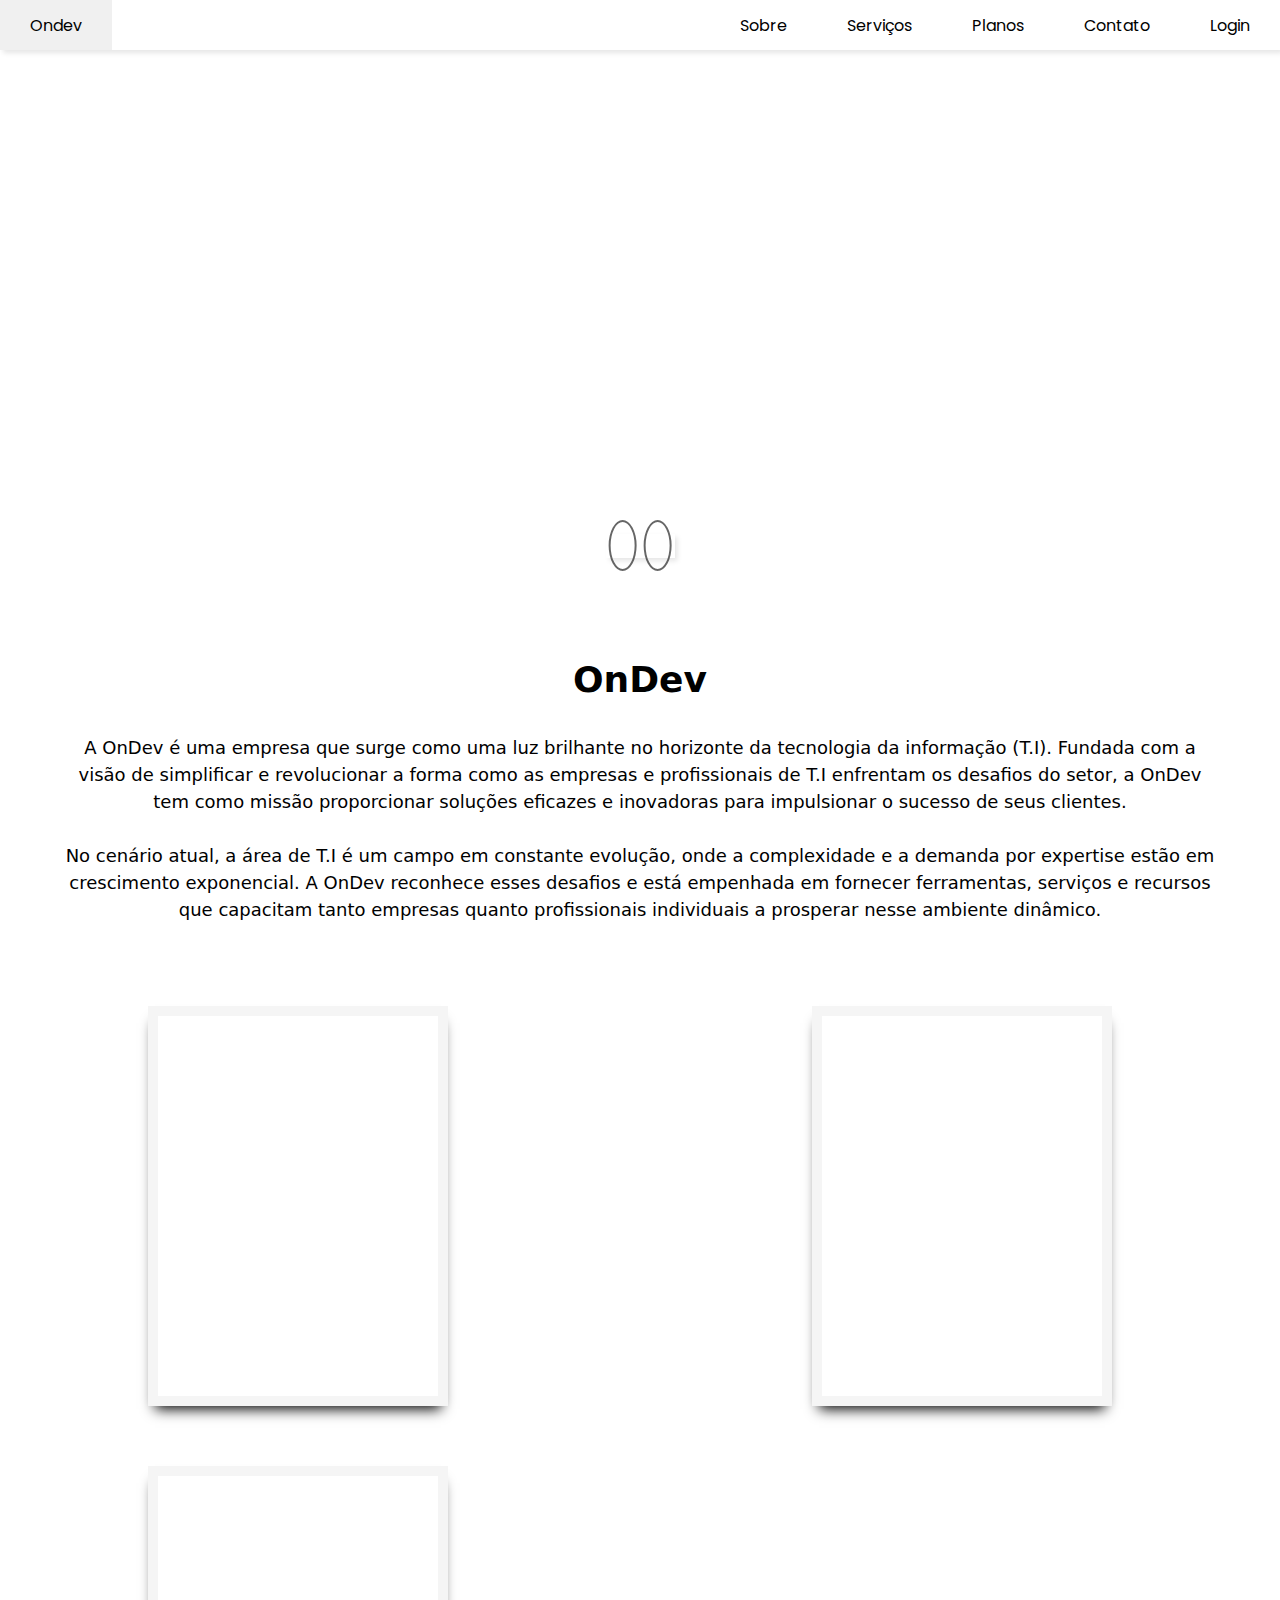
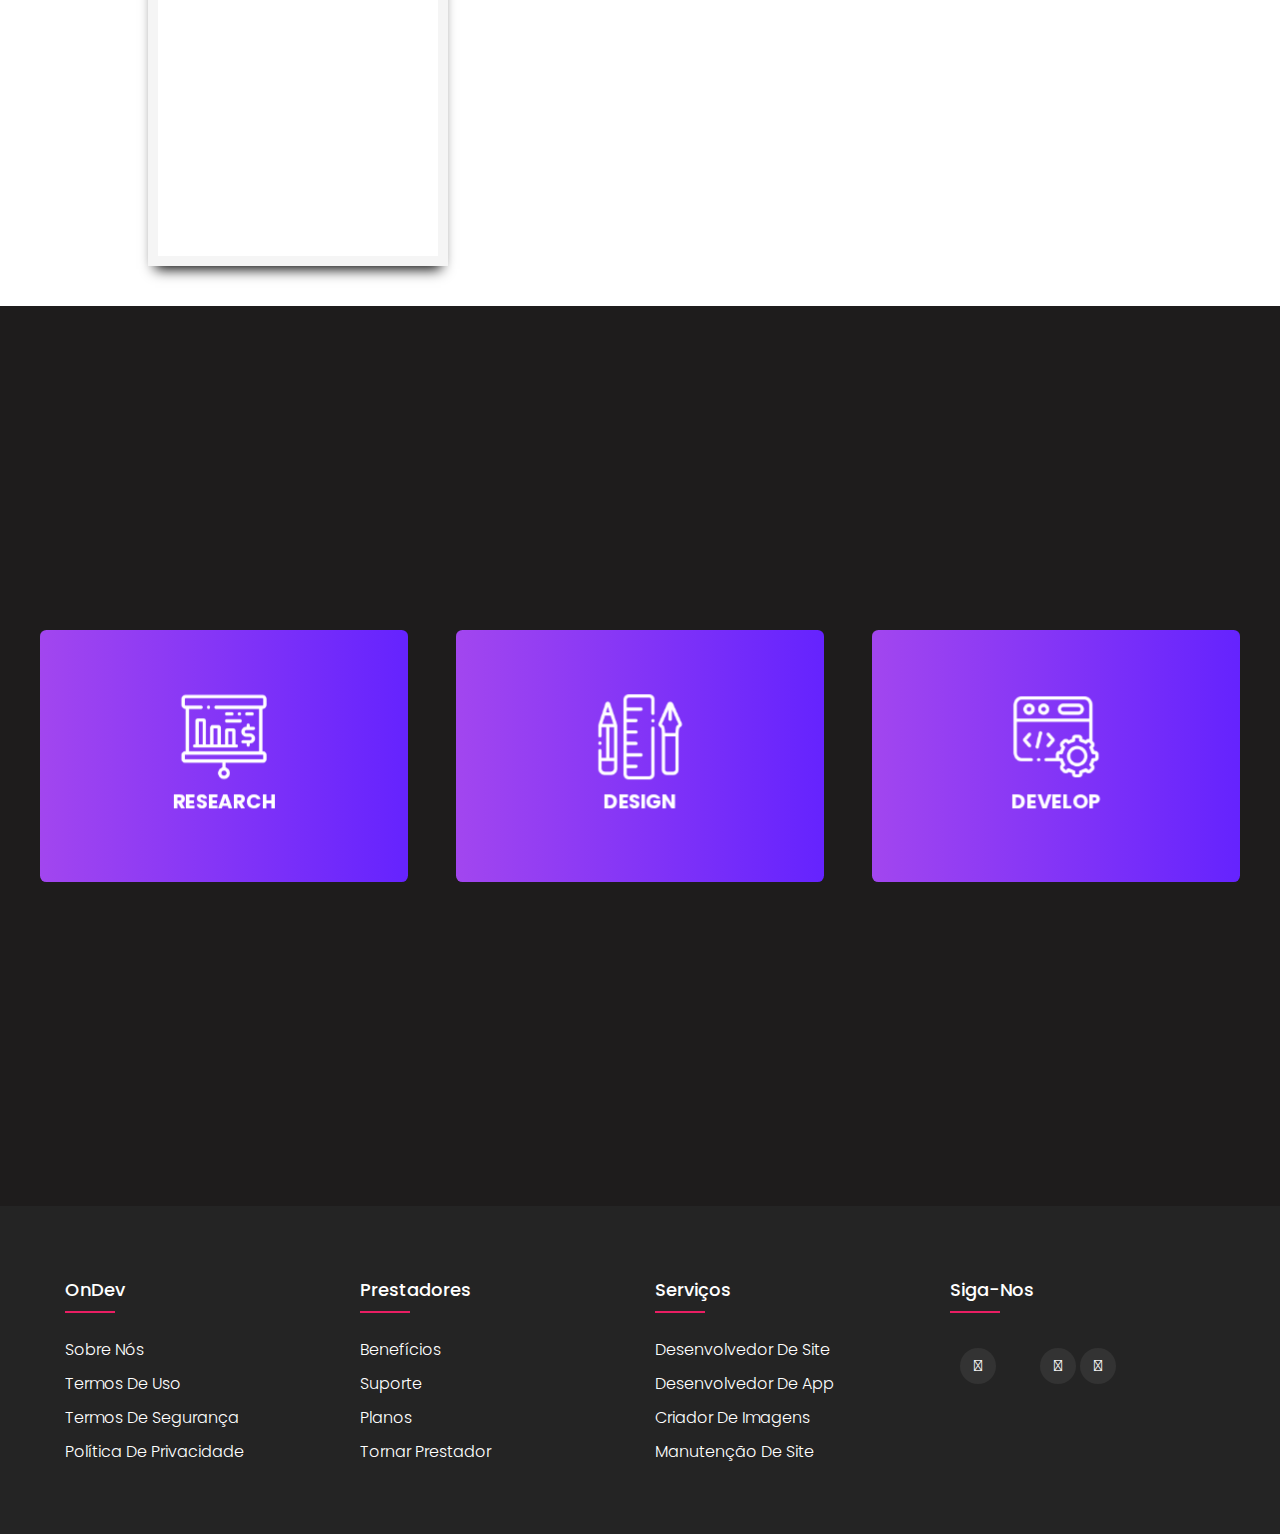
==== commit ddcf7b03: "Update 28/11-15:54" ====
--- a/index.html
+++ b/index.html
@@ -40,28 +40,28 @@
     <div class="body-carousel">
     <main>
       <ul class='slider'>
-        <li class='item' style="background-image: url('IMG/_82bc8403-4571-48be-ab94-88c7a0e96249.jpeg')">
+        <li class='item' style="background: url(https://th.bing.com/th/id/OIG.qZTS5ljnHkBfLqOwol3U?pid=ImgGn)">
           <div class='content'>
             <h2 class='title'>"Desenvolvimento Web"</h2>
             <p class='description'> Desenvolvimento web refere-se à criação de sites e aplicativos web, envolvendo várias etapas, desde o design até a implementação e manutenção. </p>
             <button>Read More</button>
           </div>
         </li>
-        <li class='item' style="background-image: url('IMG/_fa595d64-b8f2-470d-a29d-4b956227a6c7.jpeg')">
+        <li class='item' style="background-image: url(https://th.bing.com/th/id/OIG.eP8XlXEKR8iH52iCt_cY?w=1024&h=1024&rs=1&pid=ImgDetMain)">
           <div class='content'>
             <h2 class='title'>"Desenvolvimento Mobile"</h2>
             <p class='description'> Desenvolvimento móvel refere-se à criação de aplicativos ou soluções específicas para dispositivos móveis, como smartphones e tablets. </p>
             <button>Read More</button>
           </div>
         </li>
-        <li class='item' style="background-image: url('IMG/_5550c783-5b77-41b2-bdf8-544ae2f0e668.jpeg')">
+        <li class='item' style="background-image: url(https://th.bing.com/th/id/R.8039a1721cb6a72beda1b325b54d2f10?rik=eahzY3%2bKlkDzkw&pid=ImgRaw&r=0)">
           <div class='content'>
             <h2 class='title'>"Gestão de Redes"</h2>
             <p class='description'> A gestão de redes web refere-se ao processo de administrar e otimizar a infraestrutura de uma aplicação ou site na internet.  </p>
             <button>Read More</button>
           </div>
         </li>
-        <li class='item' style="background-image: url('IMG/alexandre-debieve-FO7JIlwjOtU-unsplash.jpg')">
+        <li class='item' style="background-image: url(https://th.bing.com/th/id/OIG.3bAy_HBySEGc9FPvxmtv?pid=ImgGn)">
           <div class='content'>
             <h2 class='title'>"Aplicações Web"</h2>
             <p class='description'> As aplicações web são programas ou softwares que são acessados e executados por meio de um navegador da web, dispensando a necessidade de instalação local.
@@ -69,7 +69,7 @@
             <button>Read More</button>
           </div>
         </li>
-        <li class='item' style="background-image: url('IMG/domenico-loia-EhTcC9sYXsw-unsplash.jpg')">
+        <li class='item' style="background-image: url(https://th.bing.com/th/id/OIG.SNm2W9bzK38niZy40fFI?pid=ImgGn)">
           <div class='content'>
             <h2 class='title'>"Design Gráfico"</h2>
             <p class='description'>
@@ -78,7 +78,7 @@
             <button>Read More</button>
           </div>
         </li>
-        <li class='item' style="background-image: url('IMG/_fa595d64-b8f2-470d-a29d-4b956227a6c7.jpeg')">
+        <li class='item' style="background-image: url(https://th.bing.com/th/id/OIG.YiBp0kRYCGDO2LX60pKV?pid=ImgGn)">
           <div class='content'>
             <h2 class='title'>"Desenvolvimento Web Security"</h2>
             <p class='description'> 
--- a/CSS/styles.css
+++ b/CSS/styles.css
@@ -95,7 +95,7 @@
 /*Carousel*/
 
 .body-carousel {
-  height: 90vh;
+  height: 60vh;
   display: grid;
   place-items: center;
   overflow: hidden;
@@ -274,6 +274,7 @@
 
 
 .box{
+  justify-content: center;
   display: flex;
   justify-content: space-between;
   flex-wrap: wrap;
@@ -383,7 +384,7 @@
 
 /*Cards*/
 section {
-  height: 80vh;
+  height: 100vh;
   display: flex;
   padding: 0 4em;
   flex-wrap: wrap;
